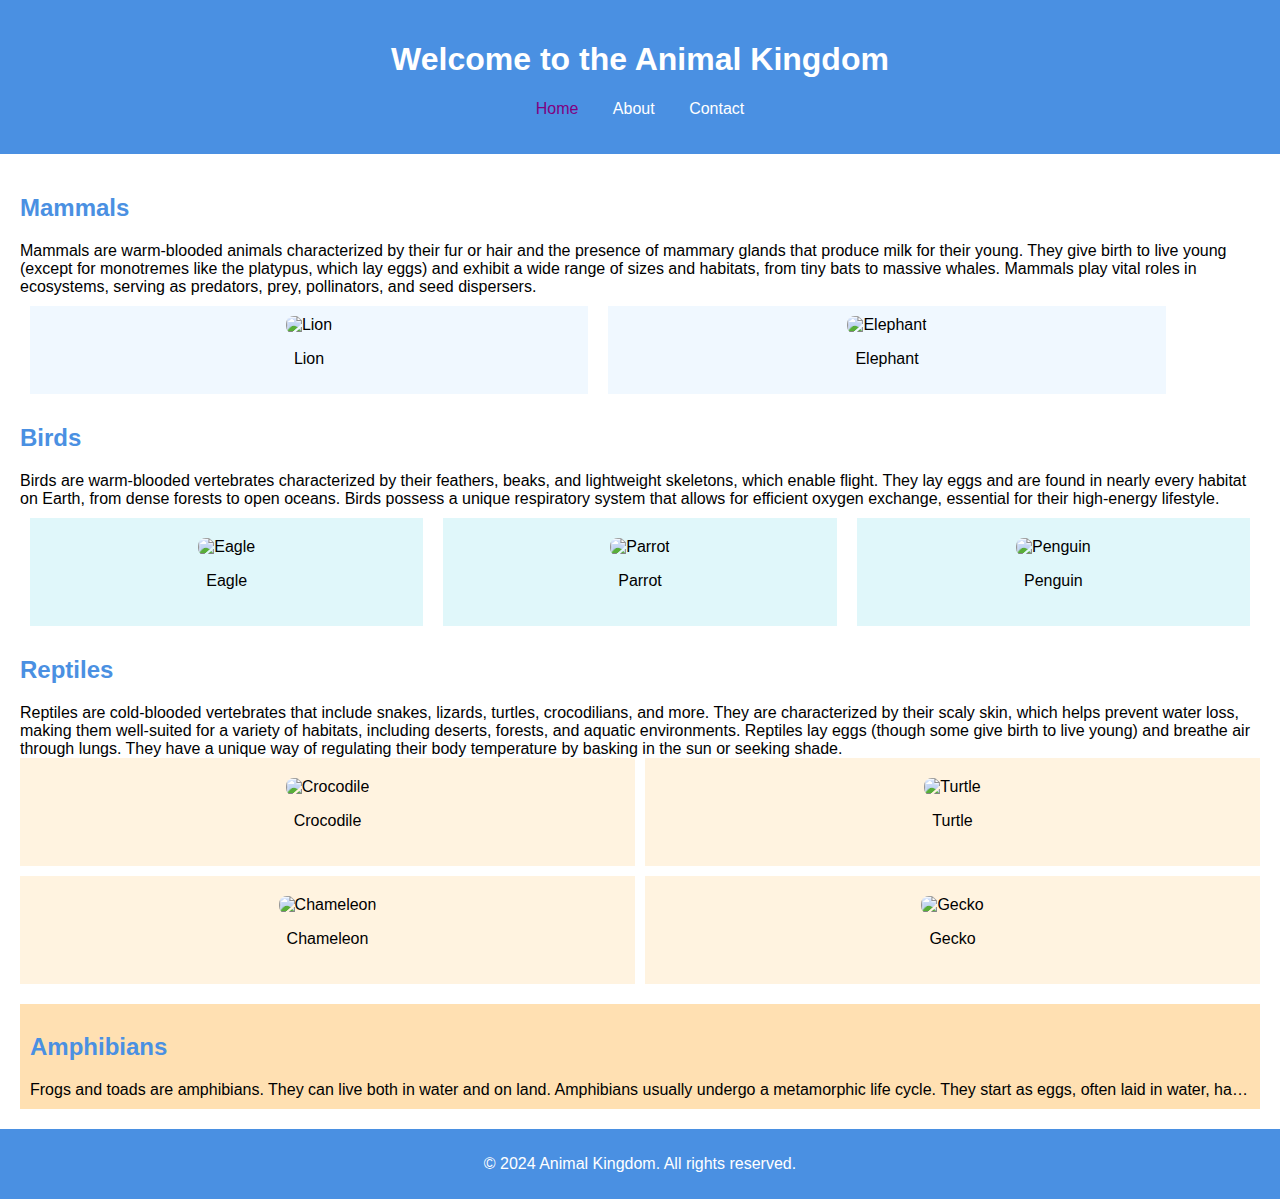
==== index.html @ 0d30f16e "setup and  edit project" ====
<!DOCTYPE html>
<html lang="en">

<head>
    <meta charset="UTF-8">
    <meta name="viewport" content="width=device-width, initial-scale=1.0">
    <title>Animal Kingdom</title>
    <link rel="stylesheet" href="styles.css">
</head>

<body>
    <header>
        <h1>Welcome to the Animal Kingdom</h1>
        <nav>
            <ul>
                <li><a id="clicked" href="index.html">Home</a></li>
                <li><a href="./pages/about.html">About</a></li>
                <li><a href="./pages/contact.html">Contact</a></li>
            </ul>
        </nav>
    </header>

    <main>
        <section class="float-container">
            <h2> Mammals</h2>
            <article>Mammals are warm-blooded animals characterized by their fur or hair and the presence of mammary
                glands that produce milk for their young. They give birth to live young (except for monotremes like the
                platypus, which lay eggs) and exhibit a wide range of sizes and habitats, from tiny bats to massive
                whales. Mammals play vital roles in ecosystems, serving as predators, prey, pollinators, and seed
                dispersers.</article>
            <div class="float-item">
                <img src="https://th.bing.com/th/id/OIP.1v1LyOL7jzgNndpyVfDlGAHaFj?rs=1&pid=ImgDetMain" alt="Lion"
                    class="animal-image">
                <p>Lion</p>
            </div>
            <div class="float-item">
                <img src="https://th.bing.com/th/id/OIP.X-a3t3aeF084JmlQz1D5tgHaHT?rs=1&pid=ImgDetMain" alt="Elephant"
                    class="animal-image">
                <p>Elephant</p>
            </div>
            <div class="clear-float"></div>
        </section>
        <h2>Birds</h2>
        <article>Birds are warm-blooded vertebrates characterized by their feathers, beaks, and lightweight skeletons,
            which enable flight. They lay eggs and are found in nearly every habitat on Earth, from dense forests to
            open oceans. Birds possess a unique respiratory system that allows for efficient oxygen exchange, essential
            for their high-energy lifestyle.</article>
        <section class="flexbox-container">

            <div class="flexbox-item">
                <img src="https://th.bing.com/th/id/OIP.8bu-oVcfXWAYGwCDTsXGkwHaG9?rs=1&pid=ImgDetMain" alt="Eagle"
                    class="animal-image">
                <p>Eagle</p>
            </div>
            <div class="flexbox-item">
                <img src="https://images.pexels.com/photos/1427447/pexels-photo-1427447.jpeg?cs=srgb&dl=bird-animal-cute-1427447.jpg&fm=jpg"
                    alt="Parrot" class="animal-image">
                <p>Parrot</p>
            </div>
            <div class="flexbox-item">
                <img src="https://th.bing.com/th/id/R.1b2c5d2200417fa79ebef75772090016?rik=9cCnwGAF7b%2fXFA&riu=http%3a%2f%2fstatic1.wikia.nocookie.net%2f__cb20120623094937%2fanimals%2fimages%2f2%2f28%2fKing_Penguin_Closeup.jpg&ehk=FHllELQmBJ2M%2b8mi37pVo%2bbwDZzZs3ie20MWDVaX6kA%3d&risl=1&pid=ImgRaw&r=0"
                    alt="Penguin" class="animal-image">
                <p>Penguin</p>
            </div>
        </section>
        <h2>Reptiles</h2>
        <article>Reptiles are cold-blooded vertebrates that include snakes, lizards, turtles, crocodilians, and more.
            They are characterized by their scaly skin, which helps prevent water loss, making them well-suited for a
            variety of habitats, including deserts, forests, and aquatic environments. Reptiles lay eggs (though some
            give birth to live young) and breathe air through lungs. They have a unique way of regulating their body
            temperature by basking in the sun or seeking shade.</article>
        <section class="grid-container">

            <div class="grid-item">
                <img src="https://th.bing.com/th/id/OIP.SYvVBPkQByfSiav1Ry8q8QHaE8?rs=1&pid=ImgDetMain" alt="Crocodile"
                    class="animal-image">
                <p>Crocodile</p>
            </div>
            <div class="grid-item">
                <img src="https://images.pexels.com/photos/159758/box-turtle-wildlife-animal-reptile-159758.jpeg?cs=srgb&dl=animal-cute-grass-159758.jpg&fm=jpg"
                    alt="Turtle" class="animal-image">
                <p>Turtle</p>
            </div>
            <div class="grid-item">
                <img src="https://www.treehugger.com/thmb/ra8W_Aa4ZDo1d8n2R88XTgXl2GI=/5184x3456/filters:fill(auto,1)/panther-chameleon-on-a-branch-916025340-54d6b065053342b8b7b9948c64107eeb.jpg"
                    alt="Chameleon" class="animal-image">
                <p>Chameleon</p>
            </div>
            <div class="grid-item">
                <img src="https://www.australiangeographic.com.au/wp-content/uploads/2021/03/T34H43-1800x1200.jpg"
                    alt="Gecko" class="animal-image">
                <p>Gecko</p>
            </div>

        </section>

        <section class="overflow-example">
            <h2> Amphibians</h2>
            <div class="overflow-content">
                Frogs and toads are amphibians. They can live both in water and on land.
                Amphibians usually undergo a metamorphic life cycle. They start as eggs, often laid in water, hatch into
                larvae (like tadpoles), and then transform into adult forms that can live on land.
            </div>
        </section>


    </main>

    <footer>
        <p>&copy; 2024 Animal Kingdom. All rights reserved.</p>
    </footer>
</body>

</html>
---- styles.css ----
* {
    box-sizing: border-box;
    /* Includes padding and border in the element's total width and height */
}

body {
    font-family: Arial, sans-serif;
    margin: 0;
    padding: 0;
}

header {
    background-color: #4a90e2;
    color: white;
    padding: 20px;
    text-align: center;
}

nav ul {
    list-style-type: none;
    padding: 0;
}

nav ul li {
    display: inline;
    margin: 0 15px;
}

nav ul li a {
    color: white;
    text-decoration: none;
}

nav ul li a:hover {
    text-decoration: underline;
}

main {
    padding: 20px;
}

h2 {
    color: #4a90e2;
}

/* Float Example */
.float-container {
    overflow: hidden;
    /* Clearfix for floats */
    margin-bottom: 20px;
}

.float-item {
    float: left;
    width: 45%;
    background-color: #f0f8ff;
    margin: 10px;
    padding: 10px;
    text-align: center;
}

.clear-float {
    clear: both;
}

/* Flexbox Example */
.flexbox-container {
    display: flex;
    justify-content: space-between;
    margin-bottom: 20px;
}

.flexbox-item {
    background-color: #e0f7fa;
    padding: 20px;
    margin: 10px;
    flex: 1;
    /* Flex-grow */
    text-align: center;
}

/* Grid Example */
.grid-container {
    display: grid;
    grid-template-columns: repeat(2, 1fr);
    gap: 10px;
    margin-bottom: 20px;
}

.grid-item {
    background-color: #fff3e0;
    padding: 20px;
    text-align: center;
}

/* Overflow Example */
.overflow-example {
    background-color: #ffe0b2;
    padding: 10px;
}

.overflow-content {
    overflow: hidden;
    /* Prevent overflow */
    white-space: nowrap;
    /* Keep content in one line */
    text-overflow: ellipsis;
    /* Show ellipsis if content overflows */
}

/* Display Types */
.display-types {
    margin-top: 20px;
}

.inline {
    display: inline;
    background-color: #c8e6c9;
    padding: 10px;
    margin: 5px;
}

.block {
    display: block;
    background-color: #ffccbc;
    padding: 10px;
    margin: 5px;
}

.inline-block {
    display: inline-block;
    background-color: #bbdefb;
    padding: 10px;
    margin: 5px;
}

footer {
    text-align: center;
    padding: 10px;
    background-color: #4a90e2;
    color: white;
}

.about-section {
    display: block;
    /* This is the default but included for clarity */
    margin: 20px 0;
    padding: 15px;
    background-color: #e0f7fa;
    border-radius: 8px;
}

.contact-info {
    display: inline-block;
    /* Use inline-block for alignment */
    text-align: left;
}

.contact-item {
    display: inline-block;
    /* Each contact item is inline-block */
    width: 30%;
    /* Adjust width as needed */
    margin: 10px;
    padding: 10px;
    background-color: #c8e6c9;
    border-radius: 8px;
}

.animal-image {
    width: 400px;
    /* Set a fixed width */
    height: 250px;
    /* Set a fixed height */
    object-fit: cover;
    /* Ensure the image covers the box while maintaining aspect ratio */
    border-radius: 8px;
    /* Optional: for rounded corners */
}

nav ul li a:hover {

    color: #3210f5;
    /* Change text color on hover */
}

nav ul li a:active {

    color: #23c75f;
    /* Active text color */

}


#clicked {
    color: purple;
    /* Change color for visited links */
}
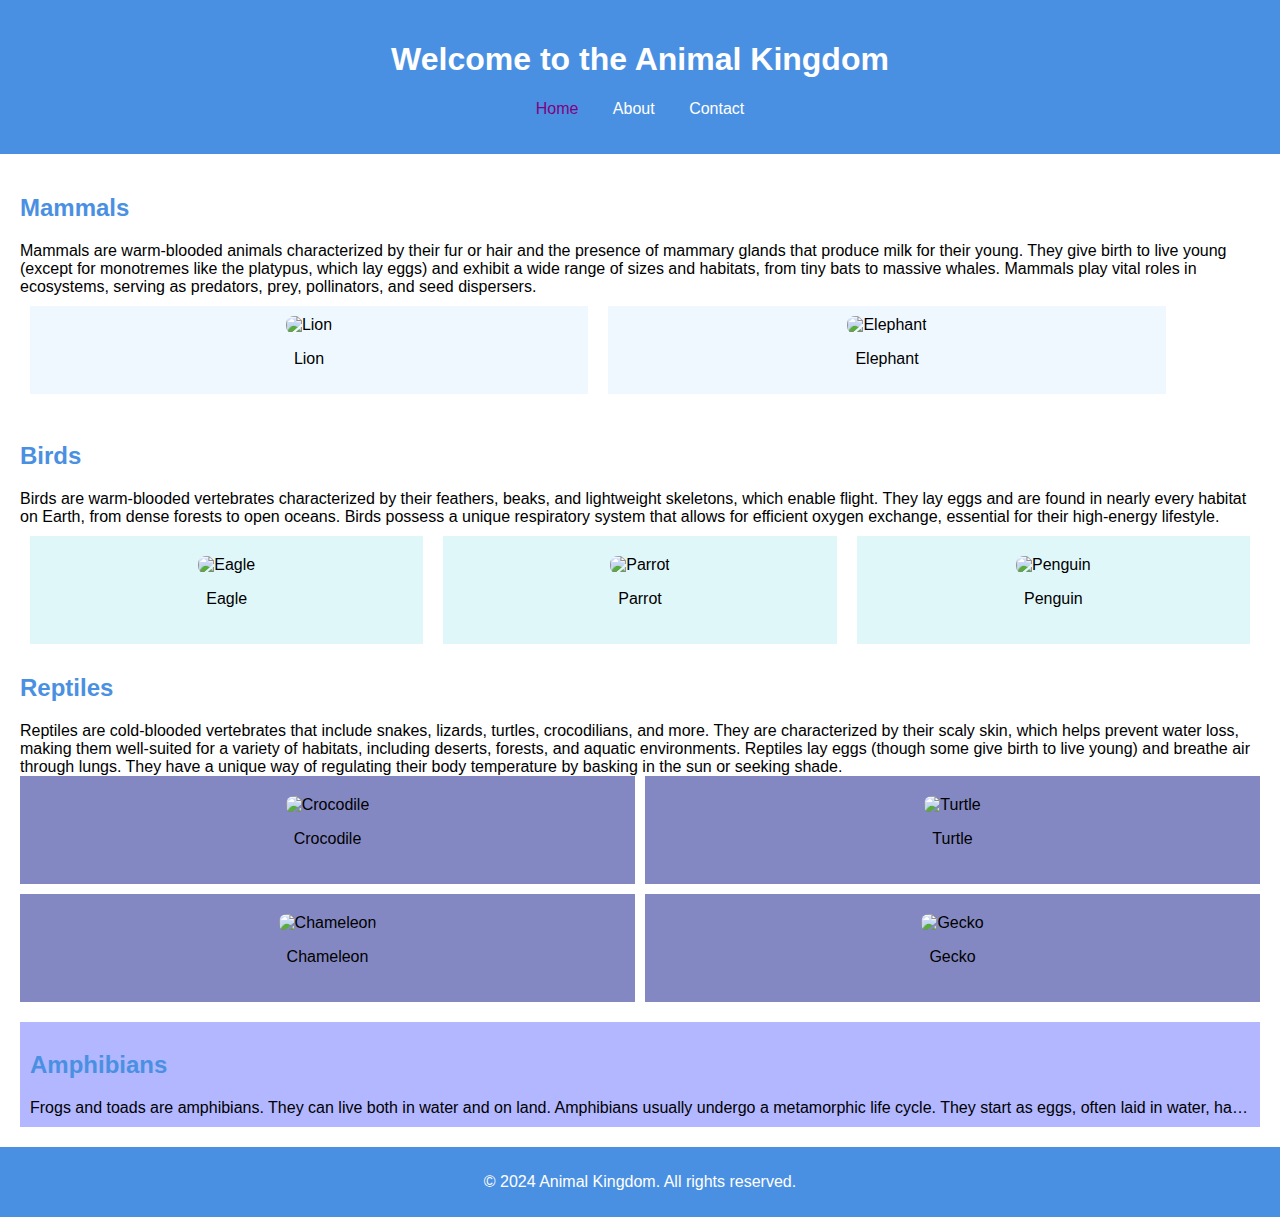
==== commit 0d61dd9a: "add comments" ====
--- a/index.html
+++ b/index.html
@@ -21,6 +21,7 @@
     </header>
 
     <main>
+        <!-- Float Example  -->
         <section class="float-container">
             <h2> Mammals</h2>
             <article>Mammals are warm-blooded animals characterized by their fur or hair and the presence of mammary
@@ -38,13 +39,16 @@
                     class="animal-image">
                 <p>Elephant</p>
             </div>
-            <div class="clear-float"></div>
+            <div class="clear-float">
+                <br>
+            </div>
         </section>
         <h2>Birds</h2>
         <article>Birds are warm-blooded vertebrates characterized by their feathers, beaks, and lightweight skeletons,
             which enable flight. They lay eggs and are found in nearly every habitat on Earth, from dense forests to
             open oceans. Birds possess a unique respiratory system that allows for efficient oxygen exchange, essential
             for their high-energy lifestyle.</article>
+        <!-- Flexbox Example  -->
         <section class="flexbox-container">
 
             <div class="flexbox-item">
@@ -69,6 +73,7 @@
             variety of habitats, including deserts, forests, and aquatic environments. Reptiles lay eggs (though some
             give birth to live young) and breathe air through lungs. They have a unique way of regulating their body
             temperature by basking in the sun or seeking shade.</article>
+        <!-- Grid Example  -->
         <section class="grid-container">
 
             <div class="grid-item">
@@ -93,7 +98,7 @@
             </div>
 
         </section>
-
+        <!-- Overflow Example -->
         <section class="overflow-example">
             <h2> Amphibians</h2>
             <div class="overflow-content">
--- a/styles.css
+++ b/styles.css
@@ -1,6 +1,6 @@
 * {
     box-sizing: border-box;
-    /* Includes padding and border in the element's total width and height */
+
 }
 
 body {
@@ -88,14 +88,14 @@
 }
 
 .grid-item {
-    background-color: #fff3e0;
+    background-color: #8488c2;
     padding: 20px;
     text-align: center;
 }
 
 /* Overflow Example */
 .overflow-example {
-    background-color: #ffe0b2;
+    background-color: #b2b7ff;
     padding: 10px;
 }
 
@@ -143,7 +143,6 @@
 
 .about-section {
     display: block;
-    /* This is the default but included for clarity */
     margin: 20px 0;
     padding: 15px;
     background-color: #e0f7fa;
@@ -152,15 +151,13 @@
 
 .contact-info {
     display: inline-block;
-    /* Use inline-block for alignment */
+
     text-align: left;
 }
 
 .contact-item {
     display: inline-block;
-    /* Each contact item is inline-block */
     width: 30%;
-    /* Adjust width as needed */
     margin: 10px;
     padding: 10px;
     background-color: #c8e6c9;
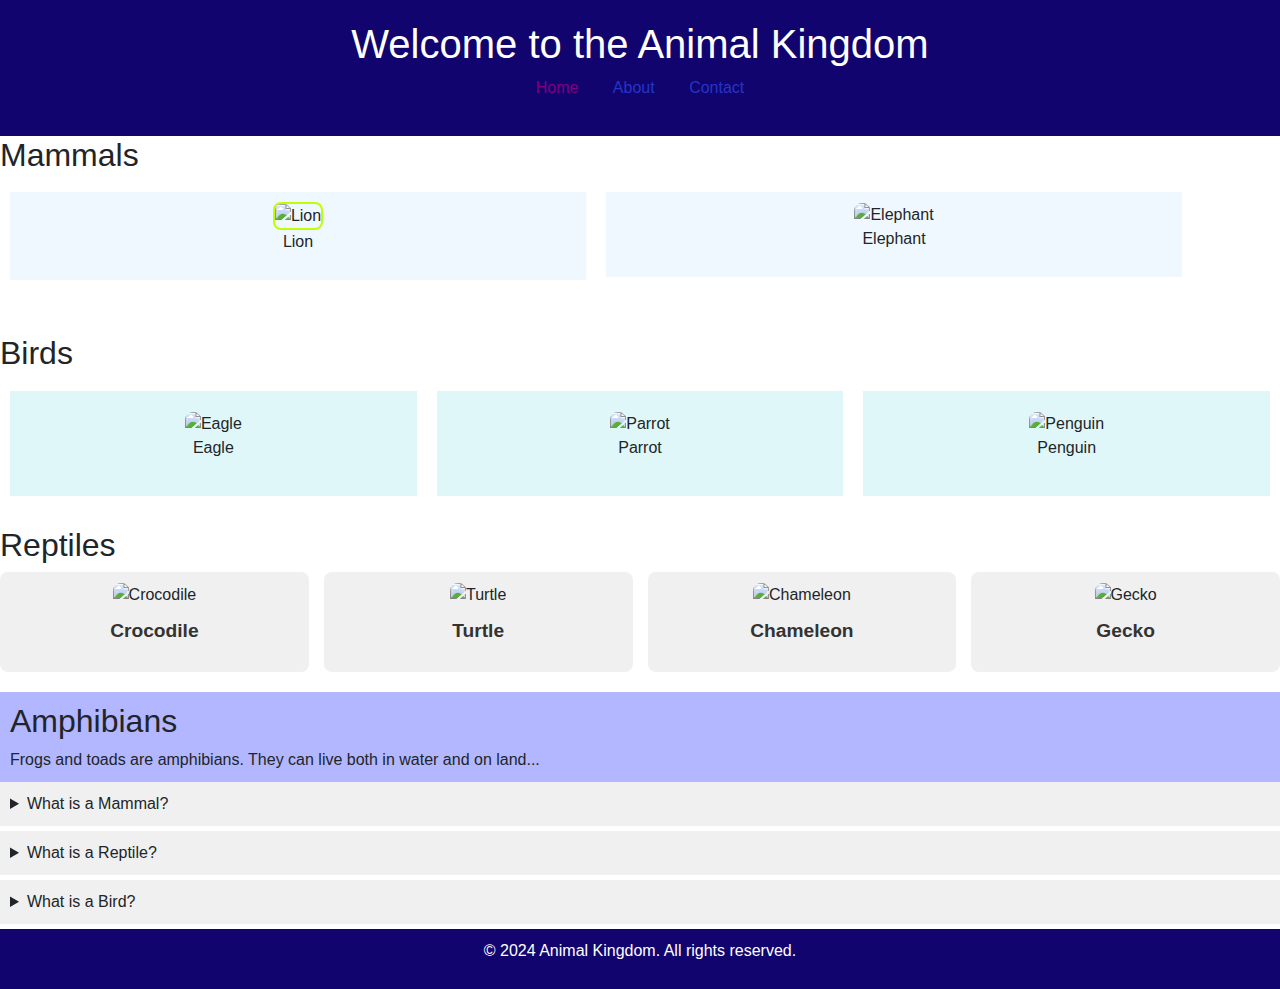
==== commit 4800b031: "create 404.html and edit index.html and edit styles.css" ====
--- a/index.html
+++ b/index.html
@@ -6,9 +6,15 @@
     <meta name="viewport" content="width=device-width, initial-scale=1.0">
     <title>Animal Kingdom</title>
     <link rel="stylesheet" href="styles.css">
+
+    <!-- Example of using a CSS Library (Bootstrap) -->
+    <link href="https://maxcdn.bootstrapcdn.com/bootstrap/4.5.2/css/bootstrap.min.css" rel="stylesheet">
+
+    <!-- WCAG Color Contrast: Ensure contrast ratios meet accessibility standards -->
 </head>
 
 <body>
+
     <header>
         <h1>Welcome to the Animal Kingdom</h1>
         <nav>
@@ -21,22 +27,20 @@
     </header>
 
     <main>
-        <!-- Float Example  -->
+
+        <!-- Float Example -->
         <section class="float-container">
-            <h2> Mammals</h2>
-            <article>Mammals are warm-blooded animals characterized by their fur or hair and the presence of mammary
-                glands that produce milk for their young. They give birth to live young (except for monotremes like the
-                platypus, which lay eggs) and exhibit a wide range of sizes and habitats, from tiny bats to massive
-                whales. Mammals play vital roles in ecosystems, serving as predators, prey, pollinators, and seed
-                dispersers.</article>
+            <h2>Mammals</h2>
+           
+
+            <!-- Advanced CSS Selectors: Using the attribute selector -->
             <div class="float-item">
-                <img src="https://th.bing.com/th/id/OIP.1v1LyOL7jzgNndpyVfDlGAHaFj?rs=1&pid=ImgDetMain" alt="Lion"
-                    class="animal-image">
+                <img src="https://th.bing.com/th/id/OIP.1v1LyOL7jzgNndpyVfDlGAHaFj?rs=1&pid=ImgDetMain"       
+                sizes="(max-width: 480px) 100vw, (max-width: 800px) 50vw, 33vw"  alt="Lion" class="animal-image">
                 <p>Lion</p>
             </div>
             <div class="float-item">
-                <img src="https://th.bing.com/th/id/OIP.X-a3t3aeF084JmlQz1D5tgHaHT?rs=1&pid=ImgDetMain" alt="Elephant"
-                    class="animal-image">
+                <img src="https://th.bing.com/th/id/OIP.X-a3t3aeF084JmlQz1D5tgHaHT?rs=1&pid=ImgDetMain" alt="Elephant" class="animal-image">
                 <p>Elephant</p>
             </div>
             <div class="clear-float">
@@ -44,76 +48,73 @@
             </div>
         </section>
         <h2>Birds</h2>
-        <article>Birds are warm-blooded vertebrates characterized by their feathers, beaks, and lightweight skeletons,
-            which enable flight. They lay eggs and are found in nearly every habitat on Earth, from dense forests to
-            open oceans. Birds possess a unique respiratory system that allows for efficient oxygen exchange, essential
-            for their high-energy lifestyle.</article>
-        <!-- Flexbox Example  -->
+        <!-- Flexbox Example -->
         <section class="flexbox-container">
-
+           
             <div class="flexbox-item">
-                <img src="https://th.bing.com/th/id/OIP.8bu-oVcfXWAYGwCDTsXGkwHaG9?rs=1&pid=ImgDetMain" alt="Eagle"
-                    class="animal-image">
+                <img src="https://th.bing.com/th/id/OIP.8bu-oVcfXWAYGwCDTsXGkwHaG9?rs=1&pid=ImgDetMain" alt="Eagle" class="animal-image">
                 <p>Eagle</p>
             </div>
             <div class="flexbox-item">
-                <img src="https://images.pexels.com/photos/1427447/pexels-photo-1427447.jpeg?cs=srgb&dl=bird-animal-cute-1427447.jpg&fm=jpg"
-                    alt="Parrot" class="animal-image">
+                <img src="https://images.pexels.com/photos/1427447/pexels-photo-1427447.jpeg?cs=srgb&dl=bird-animal-cute-1427447.jpg&fm=jpg" alt="Parrot" class="animal-image">
                 <p>Parrot</p>
             </div>
             <div class="flexbox-item">
-                <img src="https://th.bing.com/th/id/R.1b2c5d2200417fa79ebef75772090016?rik=9cCnwGAF7b%2fXFA&riu=http%3a%2f%2fstatic1.wikia.nocookie.net%2f__cb20120623094937%2fanimals%2fimages%2f2%2f28%2fKing_Penguin_Closeup.jpg&ehk=FHllELQmBJ2M%2b8mi37pVo%2bbwDZzZs3ie20MWDVaX6kA%3d&risl=1&pid=ImgRaw&r=0"
-                    alt="Penguin" class="animal-image">
+                <img src="https://th.bing.com/th/id/R.1b2c5d2200417fa79ebef75772090016?rik=9cCnwGAF7b%2fXFA&riu=http%3a%2f%2fstatic1.wikia.nocookie.net%2f__cb20120623094937%2fanimals%2fimages%2f2%2f28%2fKing_Penguin_Closeup.jpg&ehk=FHllELQmBJ2M%2b8mi37pVo%2bbwDZzZs3ie20MWDVaX6kA%3d&risl=1&pid=ImgRaw&r=0" alt="Penguin" class="animal-image">
                 <p>Penguin</p>
             </div>
         </section>
+        
         <h2>Reptiles</h2>
-        <article>Reptiles are cold-blooded vertebrates that include snakes, lizards, turtles, crocodilians, and more.
-            They are characterized by their scaly skin, which helps prevent water loss, making them well-suited for a
-            variety of habitats, including deserts, forests, and aquatic environments. Reptiles lay eggs (though some
-            give birth to live young) and breathe air through lungs. They have a unique way of regulating their body
-            temperature by basking in the sun or seeking shade.</article>
-        <!-- Grid Example  -->
         <section class="grid-container">
-
             <div class="grid-item">
-                <img src="https://th.bing.com/th/id/OIP.SYvVBPkQByfSiav1Ry8q8QHaE8?rs=1&pid=ImgDetMain" alt="Crocodile"
-                    class="animal-image">
+                <img src="https://th.bing.com/th/id/OIP.SYvVBPkQByfSiav1Ry8q8QHaE8?rs=1&pid=ImgDetMain" alt="Crocodile" class="animal-image">
                 <p>Crocodile</p>
             </div>
             <div class="grid-item">
-                <img src="https://images.pexels.com/photos/159758/box-turtle-wildlife-animal-reptile-159758.jpeg?cs=srgb&dl=animal-cute-grass-159758.jpg&fm=jpg"
-                    alt="Turtle" class="animal-image">
+                <img src="https://images.pexels.com/photos/159758/box-turtle-wildlife-animal-reptile-159758.jpeg?cs=srgb&dl=animal-cute-grass-159758.jpg&fm=jpg" alt="Turtle" class="animal-image">
                 <p>Turtle</p>
             </div>
             <div class="grid-item">
-                <img src="https://www.treehugger.com/thmb/ra8W_Aa4ZDo1d8n2R88XTgXl2GI=/5184x3456/filters:fill(auto,1)/panther-chameleon-on-a-branch-916025340-54d6b065053342b8b7b9948c64107eeb.jpg"
-                    alt="Chameleon" class="animal-image">
+                <img src="https://www.treehugger.com/thmb/ra8W_Aa4ZDo1d8n2R88XTgXl2GI=/5184x3456/filters:fill(auto,1)/panther-chameleon-on-a-branch-916025340-54d6b065053342b8b7b9948c64107eeb.jpg" alt="Chameleon" class="animal-image">
                 <p>Chameleon</p>
             </div>
             <div class="grid-item">
-                <img src="https://www.australiangeographic.com.au/wp-content/uploads/2021/03/T34H43-1800x1200.jpg"
-                    alt="Gecko" class="animal-image">
+                <img src="https://www.australiangeographic.com.au/wp-content/uploads/2021/03/T34H43-1800x1200.jpg" alt="Gecko" class="animal-image">
                 <p>Gecko</p>
             </div>
-
         </section>
+        
         <!-- Overflow Example -->
         <section class="overflow-example">
-            <h2> Amphibians</h2>
+            <h2>Amphibians</h2>
             <div class="overflow-content">
-                Frogs and toads are amphibians. They can live both in water and on land.
-                Amphibians usually undergo a metamorphic life cycle. They start as eggs, often laid in water, hatch into
-                larvae (like tadpoles), and then transform into adult forms that can live on land.
+                Frogs and toads are amphibians. They can live both in water and on land...
             </div>
         </section>
 
+        <!-- Example of FAQ Accordion -->
+        <section class="faq-section">
+            <details>
+                <summary>What is a Mammal?</summary>
+                <p>Mammals are warm-blooded animals...</p>
+            </details>
+            <details>
+                <summary>What is a Reptile?</summary>
+                <p>Reptiles are cold-blooded vertebrates...</p>
+            </details>
+            <details>
+                <summary>What is a Bird?</summary>
+                <p>Birds are warm-blooded vertebrates...</p>
+            </details>
+        </section>
 
     </main>
 
-    <footer>
+    <footer style="position: relative;">
         <p>&copy; 2024 Animal Kingdom. All rights reserved.</p>
     </footer>
+
 </body>
 
-</html>+</html>
--- a/styles.css
+++ b/styles.css
@@ -1,21 +1,30 @@
+/* General Reset and Box-Sizing */
 * {
     box-sizing: border-box;
-
-}
-
+}
+
+/* Body Styling */
 body {
     font-family: Arial, sans-serif;
     margin: 0;
     padding: 0;
 }
-
+h1,h2 {
+    /* Resposive typography */
+    
+    font-size: 5vw;
+}
+
+
+/* Header Styles */
 header {
-    background-color: #4a90e2;
+    background-color: var(--primary-color); /* Using CSS Variables */
     color: white;
     padding: 20px;
     text-align: center;
 }
 
+/* Navigation Styles */
 nav ul {
     list-style-type: none;
     padding: 0;
@@ -27,43 +36,36 @@
 }
 
 nav ul li a {
-    color: white;
-    text-decoration: none;
+    color:#2336c7;
+    transition: color 0.5s ease-in-out, text-decoration 0.4s ease-in-out; /* Clearer, more noticeable transition */
 }
 
 nav ul li a:hover {
     text-decoration: underline;
-}
-
-main {
-    padding: 20px;
-}
-
-h2 {
-    color: #4a90e2;
-}
-
-/* Float Example */
-.float-container {
-    overflow: hidden;
-    /* Clearfix for floats */
-    margin-bottom: 20px;
-}
-
-.float-item {
-    float: left;
-    width: 45%;
-    background-color: #f0f8ff;
-    margin: 10px;
-    padding: 10px;
-    text-align: center;
-}
-
-.clear-float {
-    clear: both;
-}
-
-/* Flexbox Example */
+    color: #555; /* Change color on hover for a clearer effect */
+}
+
+nav ul li a:active {
+    color: var(--accent-color); /* Active state */
+}
+
+/* For the clicked state */
+#clicked {
+    color: purple;
+    transition: color 0.5s ease-in-out; /* Smooth transition for color change */
+}
+/* Responsive Layout - CSS Media Queries */
+@media (max-width: 600px) {
+    .flexbox-container {
+        flex-direction: column;
+        align-items: center;
+    }
+    .animal-image {
+        width: 100%;
+    }
+}
+
+/* Flexbox Container */
 .flexbox-container {
     display: flex;
     justify-content: space-between;
@@ -75,11 +77,10 @@
     padding: 20px;
     margin: 10px;
     flex: 1;
-    /* Flex-grow */
-    text-align: center;
-}
-
-/* Grid Example */
+    text-align: center;
+}
+
+/* Grid Layout */
 .grid-container {
     display: grid;
     grid-template-columns: repeat(2, 1fr);
@@ -93,7 +94,26 @@
     text-align: center;
 }
 
-/* Overflow Example */
+/* Floating and Clearing */
+.float-container {
+    overflow: hidden; /* Clearfix for floats */
+    margin-bottom: 20px;
+}
+
+.float-item {
+    float: left;
+    width: 45%;
+    background-color: var(--highlight-color);
+    margin: 10px;
+    padding: 10px;
+    text-align: center;
+}
+
+.clear-float {
+    clear: both;
+}
+
+/* Overflow Content */
 .overflow-example {
     background-color: #b2b7ff;
     padding: 10px;
@@ -101,95 +121,98 @@
 
 .overflow-content {
     overflow: hidden;
-    /* Prevent overflow */
     white-space: nowrap;
-    /* Keep content in one line */
     text-overflow: ellipsis;
-    /* Show ellipsis if content overflows */
-}
-
-/* Display Types */
-.display-types {
-    margin-top: 20px;
-}
-
-.inline {
-    display: inline;
-    background-color: #c8e6c9;
-    padding: 10px;
-    margin: 5px;
-}
-
-.block {
-    display: block;
-    background-color: #ffccbc;
-    padding: 10px;
-    margin: 5px;
-}
-
-.inline-block {
-    display: inline-block;
-    background-color: #bbdefb;
-    padding: 10px;
-    margin: 5px;
-}
-
+}
+
+/* FAQ Section */
+.faq-section details {
+    background-color: #f0f0f0;
+    padding: 10px;
+    margin-bottom: 5px;
+}
+
+/* Flexible Image */
+.animal-image {
+    width: 100%;
+    height: 300px;
+    object-fit: cover;
+    border-radius: 8px;
+}
+
+/* Footer Styles */
 footer {
     text-align: center;
     padding: 10px;
-    background-color: #4a90e2;
+    background-color: var(--primary-color);
     color: white;
 }
 
-.about-section {
-    display: block;
-    margin: 20px 0;
-    padding: 15px;
-    background-color: #e0f7fa;
-    border-radius: 8px;
-}
-
-.contact-info {
-    display: inline-block;
-
-    text-align: left;
-}
-
-.contact-item {
-    display: inline-block;
-    width: 30%;
-    margin: 10px;
-    padding: 10px;
-    background-color: #c8e6c9;
-    border-radius: 8px;
-}
-
+/* Advanced CSS Selectors */
+nav ul li a[href^="index.html"] { /* Starts with */
+    color: #0e1bd673;
+}
+
+.float-item img[alt="Lion"] { /* Attribute Selector */
+    border: 2px solid rgb(191, 255, 0);
+}
+
+/* CSS Variables */
+:root {
+    --primary-color: #12046e;
+    --highlight-color: #f0f8ff;
+    --accent-color: #2336c7;
+}
+
+@keyframes fadeIn {
+    0% {
+        opacity: 0;
+    }
+    100% {
+        opacity: 1;
+    }
+}
+
+/* Apply the fade-in animation to all images */
+img {
+    animation: fadeIn 1s ease-in-out;
+}
+/* Grid Layout */
+.grid-container {
+    display: grid;
+    grid-template-columns: repeat(auto-fill, minmax(250px, 1fr)); /* Responsive columns */
+    gap: 15px; /* Space between items */
+    margin-bottom: 20px; /* Space below the grid */
+}
+
+/* Individual Grid Item */
+.grid-item {
+    position: relative;
+    overflow: hidden;
+    border-radius: 8px; /* Rounded corners */
+    background-color: #f0f0f0; /* Light background for the items */
+    padding: 10px;
+    text-align: center; /* Center text under images */
+}
+
+/* Image Style */
 .animal-image {
-    width: 400px;
-    /* Set a fixed width */
-    height: 250px;
-    /* Set a fixed height */
-    object-fit: cover;
-    /* Ensure the image covers the box while maintaining aspect ratio */
-    border-radius: 8px;
-    /* Optional: for rounded corners */
-}
-
-nav ul li a:hover {
-
-    color: #3210f5;
-    /* Change text color on hover */
-}
-
-nav ul li a:active {
-
-    color: #23c75f;
-    /* Active text color */
-
-}
-
-
-#clicked {
-    color: purple;
-    /* Change color for visited links */
-}+    width: 100%;
+    
+    object-fit: cover; /* Ensures the images cover their container while maintaining aspect ratio */
+    border-radius: 8px; /* Rounded corners on images */
+    transition: transform 0.3s ease-in-out; /* Smooth scaling on hover */
+}
+
+/* Hover Effect */
+.grid-item:hover .animal-image {
+    transform: scale(1.05); /* Zoom effect on hover */
+}
+
+/* Text Styling for the Caption */
+.grid-item p {
+    margin-top: 10px;
+    font-size: 1.2em;
+    font-weight: bold;
+    color: #333;
+}
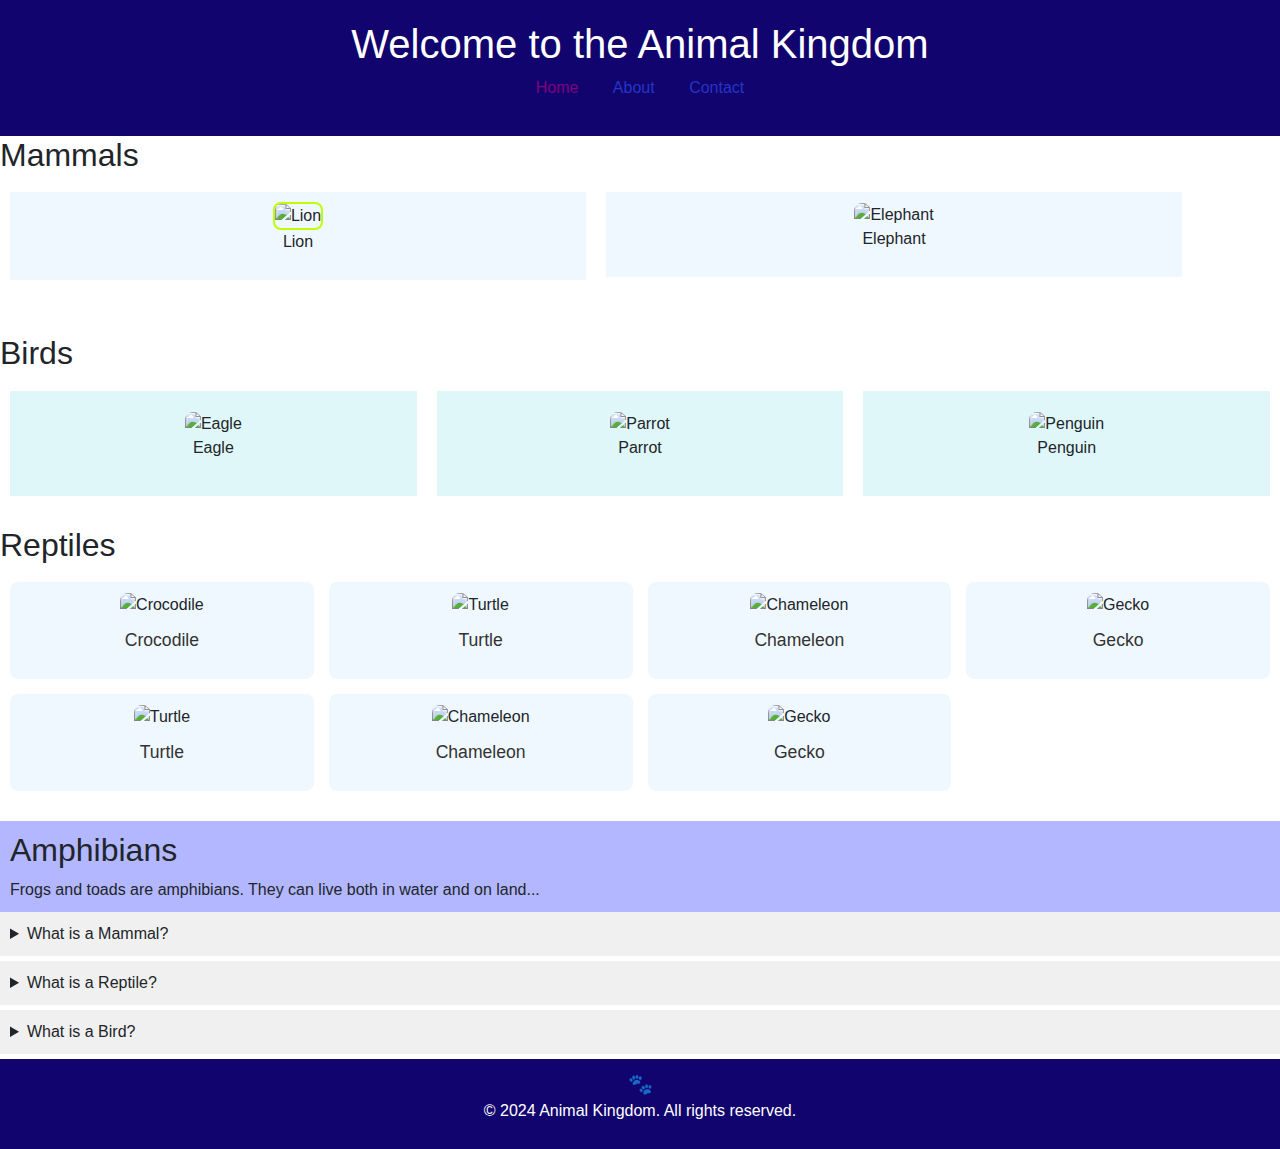
==== commit 7a4c640c: "edit responsive project" ====
--- a/index.html
+++ b/index.html
@@ -10,7 +10,6 @@
     <!-- Example of using a CSS Library (Bootstrap) -->
     <link href="https://maxcdn.bootstrapcdn.com/bootstrap/4.5.2/css/bootstrap.min.css" rel="stylesheet">
 
-    <!-- WCAG Color Contrast: Ensure contrast ratios meet accessibility standards -->
 </head>
 
 <body>
@@ -36,7 +35,7 @@
             <!-- Advanced CSS Selectors: Using the attribute selector -->
             <div class="float-item">
                 <img src="https://th.bing.com/th/id/OIP.1v1LyOL7jzgNndpyVfDlGAHaFj?rs=1&pid=ImgDetMain"       
-                sizes="(max-width: 480px) 100vw, (max-width: 800px) 50vw, 33vw"  alt="Lion" class="animal-image">
+                 alt="Lion" class="animal-image">
                 <p>Lion</p>
             </div>
             <div class="float-item">
@@ -66,24 +65,37 @@
         </section>
         
         <h2>Reptiles</h2>
-        <section class="grid-container">
-            <div class="grid-item">
-                <img src="https://th.bing.com/th/id/OIP.SYvVBPkQByfSiav1Ry8q8QHaE8?rs=1&pid=ImgDetMain" alt="Crocodile" class="animal-image">
+        <section class="gallery-container">
+            <div class="gallery-item">
+                <img src="https://th.bing.com/th/id/OIP.SYvVBPkQByfSiav1Ry8q8QHaE8?rs=1&pid=ImgDetMain" alt="Crocodile" class="gallery-image">
                 <p>Crocodile</p>
             </div>
-            <div class="grid-item">
-                <img src="https://images.pexels.com/photos/159758/box-turtle-wildlife-animal-reptile-159758.jpeg?cs=srgb&dl=animal-cute-grass-159758.jpg&fm=jpg" alt="Turtle" class="animal-image">
+            <div class="gallery-item">
+                <img src="https://images.pexels.com/photos/159758/box-turtle-wildlife-animal-reptile-159758.jpeg?cs=srgb&dl=animal-cute-grass-159758.jpg&fm=jpg" alt="Turtle" class="gallery-image">
                 <p>Turtle</p>
             </div>
-            <div class="grid-item">
-                <img src="https://www.treehugger.com/thmb/ra8W_Aa4ZDo1d8n2R88XTgXl2GI=/5184x3456/filters:fill(auto,1)/panther-chameleon-on-a-branch-916025340-54d6b065053342b8b7b9948c64107eeb.jpg" alt="Chameleon" class="animal-image">
+            <div class="gallery-item">
+                <img src="https://www.treehugger.com/thmb/ra8W_Aa4ZDo1d8n2R88XTgXl2GI=/5184x3456/filters:fill(auto,1)/panther-chameleon-on-a-branch-916025340-54d6b065053342b8b7b9948c64107eeb.jpg" alt="Chameleon" class="gallery-image">
                 <p>Chameleon</p>
             </div>
-            <div class="grid-item">
-                <img src="https://www.australiangeographic.com.au/wp-content/uploads/2021/03/T34H43-1800x1200.jpg" alt="Gecko" class="animal-image">
+            <div class="gallery-item">
+                <img src="https://www.australiangeographic.com.au/wp-content/uploads/2021/03/T34H43-1800x1200.jpg" alt="Gecko" class="gallery-image">
+                <p>Gecko</p>
+            </div>
+            <div class="gallery-item">
+                <img src="https://images.pexels.com/photos/159758/box-turtle-wildlife-animal-reptile-159758.jpeg?cs=srgb&dl=animal-cute-grass-159758.jpg&fm=jpg" alt="Turtle" class="gallery-image">
+                <p>Turtle</p>
+            </div>
+            <div class="gallery-item">
+                <img src="https://www.treehugger.com/thmb/ra8W_Aa4ZDo1d8n2R88XTgXl2GI=/5184x3456/filters:fill(auto,1)/panther-chameleon-on-a-branch-916025340-54d6b065053342b8b7b9948c64107eeb.jpg" alt="Chameleon" class="gallery-image">
+                <p>Chameleon</p>
+            </div>
+            <div class="gallery-item">
+                <img src="https://www.australiangeographic.com.au/wp-content/uploads/2021/03/T34H43-1800x1200.jpg" alt="Gecko" class="gallery-image">
                 <p>Gecko</p>
             </div>
         </section>
+        
         
         <!-- Overflow Example -->
         <section class="overflow-example">
--- a/styles.css
+++ b/styles.css
@@ -216,3 +216,57 @@
     font-weight: bold;
     color: #333;
 }
+
+footer::before {
+    content: "🐾 ";
+    font-size: 20px;
+}
+/* Gallery Container */
+.gallery-container {
+    display: grid;
+    grid-template-columns: repeat(auto-fill, minmax(250px, 1fr)); /* Auto-fit the grid items */
+    gap: 15px;
+    margin-bottom: 20px;
+    padding: 10px;
+}
+
+/* Gallery Item */
+.gallery-item {
+    text-align: center;
+    background-color: #f0f8ff; /* Light background for each image */
+    border-radius: 8px;
+    padding: 10px;
+}
+
+/* Gallery Image */
+.gallery-image {
+    width: 100%; /* Make image flexible */
+    height: auto; /* Maintain aspect ratio */
+    border-radius: 8px; /* Rounded corners */
+    object-fit: cover; /* Ensure the image covers the area while keeping aspect ratio */
+    transition: transform 0.3s ease; /* Smooth zoom on hover */
+}
+
+.gallery-item:hover .gallery-image {
+    transform: scale(1.05); /* Slight zoom effect on hover */
+}
+
+/* Gallery Item Text */
+.gallery-item p {
+    margin-top: 10px;
+    font-size: 1.1rem;
+    color: #333;
+}
+
+/* Responsive Styles (for mobile & tablet screens) */
+@media (max-width: 768px) {
+    .gallery-container {
+        grid-template-columns: repeat(auto-fill, minmax(200px, 1fr)); /* Adjust for smaller screens */
+    }
+}
+
+@media (max-width: 480px) {
+    .gallery-container {
+        grid-template-columns: 1fr; /* Stack images in one column on very small screens */
+    }
+}
